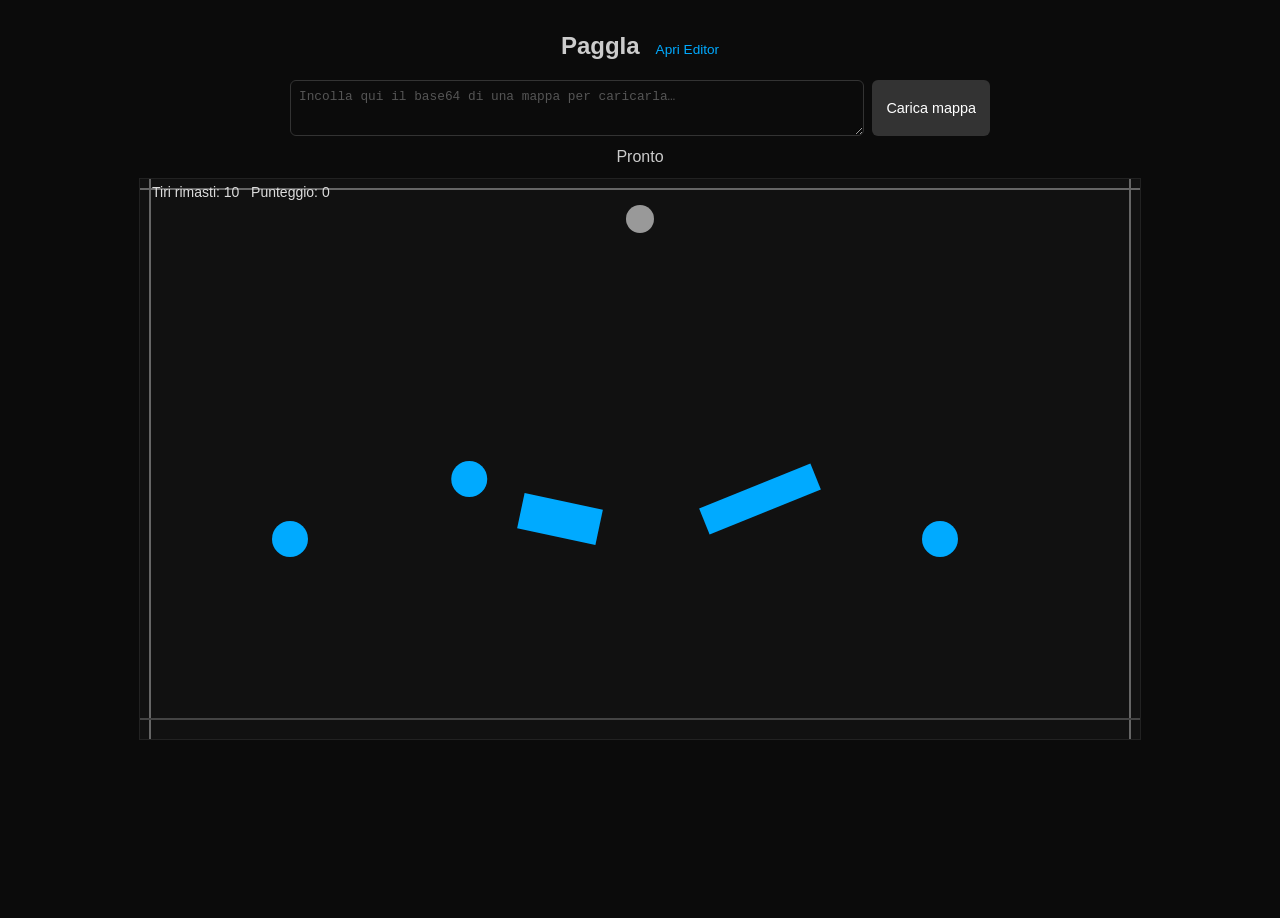
==== game.html @ 5dddf44b "Add game/editor split, moving targets with Bezier splines, and energy transfer - Split project into " ====
<!--
  game.html — Pagina di gioco PaggIa.

  Carica la mappa da map.json (default) e permette import via base64.
  Il giocatore punta e spara palline cliccando sul canvas.

  STRUTTURA:
    .wrap                  → container centrato
      .game-header         → titolo + link editor
      .import-section      → textarea base64 + bottone "Carica mappa"
      #status              → barra di stato ("Pronto", "Animazione in corso", ecc.)
      #gameCanvas          → canvas di gioco (dimensioni da mappa, default 1000×560)

  CSS: styles.css (base) + styles_game.css (variabili colori gioco) + inline <style>
  JS:  game.js (ES module)
-->
<!doctype html>
<html lang="it">
<head>
  <meta charset="utf-8" />
  <title>PaggIa – Game</title>
  <meta name="viewport" content="width=device-width,initial-scale=1" />
  <link rel="stylesheet" href="./styles.css">
  <link rel="stylesheet" href="./styles_game.css">
  <style>
    /* Header con titolo e link all'editor */
    .game-header {
      display: flex;
      align-items: center;
      justify-content: center;
      gap: 16px;
      margin-bottom: 8px;
    }
    .game-header a {
      color: var(--accent);
      text-decoration: none;
      font-size: 0.85rem;
    }
    .game-header a:hover { text-decoration: underline; }

    /* Sezione import base64: textarea + bottone */
    .import-section {
      max-width: 700px;
      margin: 0 auto 12px auto;
      display: flex;
      gap: 8px;
      align-items: stretch;
    }
    .import-section textarea {
      flex: 1;
      min-height: 38px;
      max-height: 80px;
      padding: 8px;
      border-radius: 6px;
      border: 1px solid #333;
      background: transparent;
      color: #fff;
      font-family: monospace;
      font-size: 0.8rem;
      resize: vertical;
    }
    .import-section textarea::placeholder { color: #555; }
    .import-section button {
      white-space: nowrap;
      padding: 8px 14px;
    }
  </style>
</head>
<body>
  <div class="wrap">

    <div class="game-header">
      <h2>PaggIa</h2>
      <a href="./editor.html">Apri Editor</a>
    </div>

    <!-- Import base64: incolla qui il base64 di una mappa esportata dall'editor -->
    <div class="import-section">
      <textarea id="base64Input" placeholder="Incolla qui il base64 di una mappa per caricarla…"></textarea>
      <button id="loadBase64Btn">Carica mappa</button>
    </div>

    <!-- Status bar: mostra lo stato corrente del gioco -->
    <div class="status" id="status">Pronto</div>

    <!-- Canvas di gioco: dimensioni impostate da JS (applyMapData) -->
    <canvas id="gameCanvas"></canvas>

  </div>

  <script type="module">
    import './game.js';
  </script>
</body>
</html>
---- styles.css ----
/*
 * styles.css — Stili base condivisi da tutte le pagine (landing, game, editor).
 *
 * Definisce:
 *   - CSS custom properties (variabili colore, font)
 *   - Reset e stili globali (body, html)
 *   - .wrap (container centrato per game e landing)
 *   - Titoli h2
 *   - Canvas (background scuro, bordo, touch-action)
 *   - .controls / .control-group (non usati attualmente, legacy)
 *   - Input number/range, button, label (stili base form)
 *   - .small, .status (testo muted)
 *   - Responsive ≤720px
 *
 * USATO DA: index.html, game.html, editor.html
 */

/* --- Variabili globali --- */
:root{
  --ui-bg: #0b0b0b;         /* Background pagina */
  --panel-bg: #111;          /* Background canvas/pannelli */
  --panel-border: #222;      /* Bordo pannelli/canvas */
  --muted: #ccc;             /* Testo secondario */
  --accent: #0af;            /* Colore accent (azzurro) */
  --font-family: "Arial", "Helvetica", sans-serif;
}

/* --- Reset e globali --- */
html,body{
  height:100%;
  margin:0;
  background:var(--ui-bg);
  color:#fff;
  font-family:var(--font-family);
  -webkit-font-smoothing:antialiased;
  -moz-osx-font-smoothing:grayscale;
}

/* Container centrato (usato da game.html e landing) */
.wrap{
  max-width:1200px;
  margin:18px auto;
  text-align:center;
  padding:8px;
  box-sizing:border-box;
}

h2{
  margin:6px 0 12px 0;
  font-weight:600;
  color:var(--muted);
}

/* Canvas: sfondo scuro, centrato, no touch scroll */
canvas{
  background:var(--panel-bg);
  display:block;
  margin:12px auto;
  border:1px solid var(--panel-border);
  box-sizing:border-box;
  touch-action: none;
}

/* --- Controls (legacy, non usati attualmente) --- */
.controls{
  display:flex;
  gap:12px;
  justify-content:center;
  align-items:flex-end;
  margin-bottom:8px;
  flex-wrap:wrap;
}

.control-group{
  background:rgba(255,255,255,0.02);
  padding:8px 10px;
  border-radius:8px;
  border:1px solid var(--panel-border);
  min-width:160px;
}

.control-group .row{
  display:flex;
  gap:8px;
  align-items:center;
  justify-content:center;
}

/* --- Form elements base --- */
label{
  display:block;
  font-size:0.85rem;
  color:var(--muted);
  margin-bottom:4px;
}

input[type=number], input[type=range], button{
  font-family:var(--font-family);
  font-size:0.9rem;
}

input[type=number], input[type=range]{
  width:90px;
  padding:4px;
  border-radius:4px;
  border:1px solid #333;
  background:transparent;
  color:#fff;
}

button{
  padding:6px 10px;
  border-radius:6px;
  border:0;
  background:#333;
  color:#fff;
  cursor:pointer;
}

/* --- Utility classes --- */
.small{ font-size:0.9rem; color:var(--muted); }

.status{ color:var(--muted); margin-bottom:6px; }

/* --- Responsive --- */
@media (max-width:720px){
  .controls{ flex-direction:column; align-items:center; }
  .control-group{ width:92%; max-width:420px; }
}
---- styles_game.css ----
/*
 * styles_game.css — Variabili CSS per il rendering del gioco.
 *
 * Queste custom properties sono lette da game.js (getGameStyleVars)
 * per configurare i colori del canvas senza hardcodarli nel JS.
 *
 * Supporta temi: .theme-dark (default) e .theme-light.
 *
 * VARIABILI:
 *   --game-cannon          → colore cannone (#999)
 *   --game-target          → colore target base (#0af azzurro)
 *   --game-target-hit      → colore flash quando colpito (#ff0 giallo)
 *   --game-preview         → colore linea preview traiettoria
 *   --game-preview-marker  → colore marker rimbalzo sulla preview
 *   --game-ball            → colore pallina (#f55 rosso)
 *   --game-ground          → colore linea ground
 *   --game-wall            → colore linee pareti/soffitto
 *   --game-hud             → colore testo HUD (tiri/score)
 *   --game-line-dash       → pattern tratteggio preview (6 6)
 *   --game-hud-font        → font HUD
 *   --game-cannon-radius   → non usata (raggio hardcodato 14 in JS)
 *   --game-preview-marker-radius → non usata (hardcodato 6 in JS)
 *
 * USATO DA: game.html (tramite game.js)
 */

:root{
  --game-cannon: #999;
  --game-target: #0af;
  --game-target-hit: #ff0;
  --game-preview: rgba(255,255,255,0.6);
  --game-preview-marker: #ff8;
  --game-ball: #f55;
  --game-ground: #444;
  --game-wall: #666;
  --game-hud: #ddd;

  --game-line-dash: 6 6;

  --game-hud-font: 14px Arial, sans-serif;

  --game-cannon-radius: 14px;
  --game-preview-marker-radius: 6px;
}

/* Tema scuro (default) */
.theme-dark { --game-target: #0af; --game-ball: #f55; }
/* Tema chiaro (non attivo di default) */
.theme-light { --game-target: #0077cc; --game-ball: #c33; --game-hud: #222; }

/* Overlay canvas (non usato attualmente) */
.canvas-overlay {
  pointer-events: none;
}

.control-group button:hover { filter:brightness(1.08); }
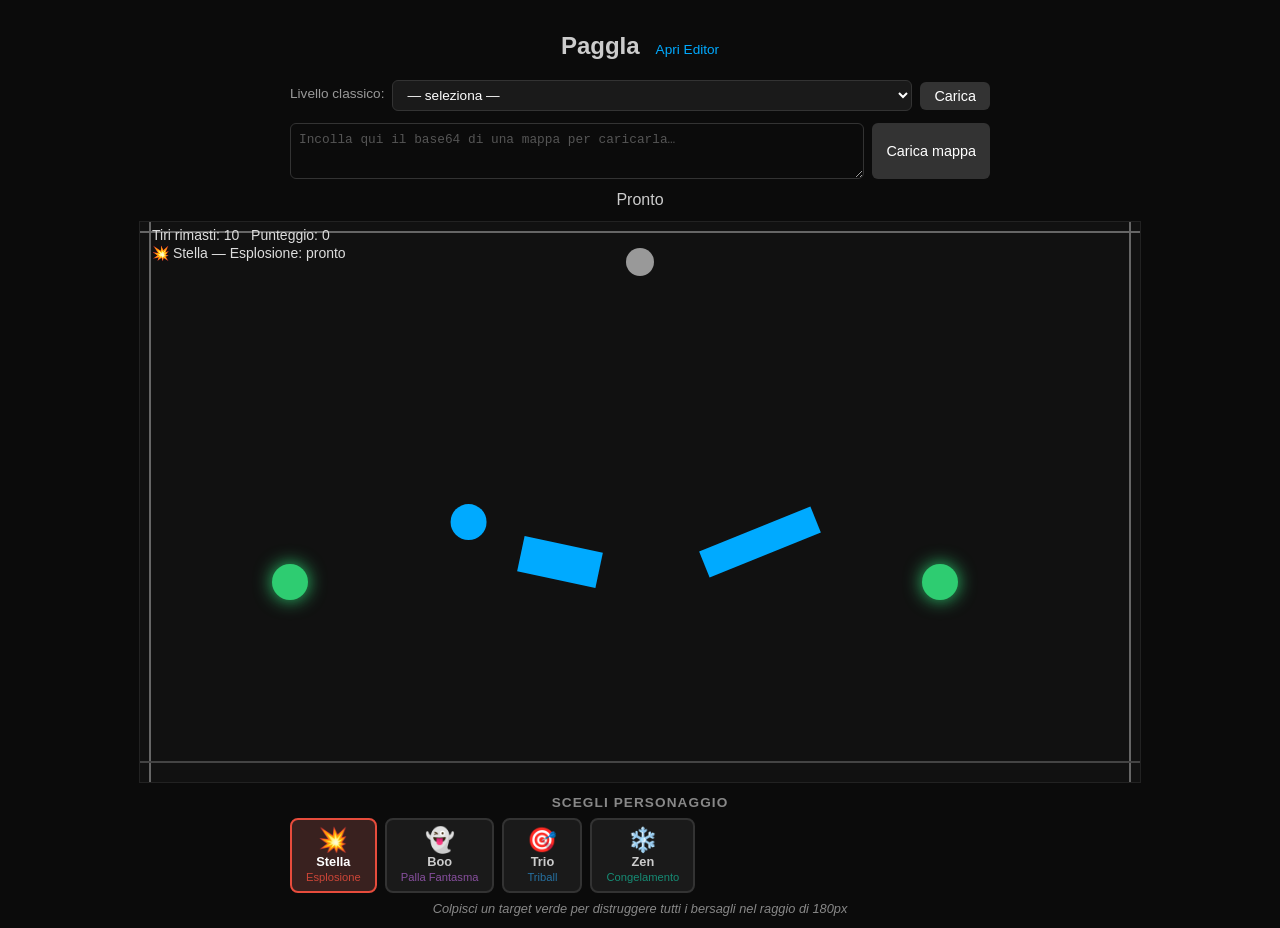
==== commit f70b37bd: "Add Peggle-style characters, superpowers, and 3 default classic levels Character system (characters." ====
--- a/game.html
+++ b/game.html
@@ -2,16 +2,19 @@
   game.html — Pagina di gioco PaggIa.
 
   Carica la mappa da map.json (default) e permette import via base64.
-  Il giocatore punta e spara palline cliccando sul canvas.
+  Il giocatore sceglie un personaggio, poi punta e spara palline cliccando sul canvas.
+  Colpire un target speciale (verde) attiva il superpotere del personaggio.
 
   STRUTTURA:
     .wrap                  → container centrato
       .game-header         → titolo + link editor
+      .level-section       → select livello classico (default_levels/) + bottone "Carica"
       .import-section      → textarea base64 + bottone "Carica mappa"
-      #status              → barra di stato ("Pronto", "Animazione in corso", ecc.)
-      #gameCanvas          → canvas di gioco (dimensioni da mappa, default 1000×560)
+      #status              → barra di stato
+      #gameCanvas          → canvas di gioco
+      #characterPanel      → selettore personaggio + descrizione potere
 
-  CSS: styles.css (base) + styles_game.css (variabili colori gioco) + inline <style>
+  CSS: styles.css (base) + styles_game.css (variabili + character UI) + inline <style>
   JS:  game.js (ES module)
 -->
 <!doctype html>
@@ -23,7 +26,6 @@
   <link rel="stylesheet" href="./styles.css">
   <link rel="stylesheet" href="./styles_game.css">
   <style>
-    /* Header con titolo e link all'editor */
     .game-header {
       display: flex;
       align-items: center;
@@ -38,7 +40,6 @@
     }
     .game-header a:hover { text-decoration: underline; }
 
-    /* Sezione import base64: textarea + bottone */
     .import-section {
       max-width: 700px;
       margin: 0 auto 12px auto;
@@ -64,6 +65,30 @@
       white-space: nowrap;
       padding: 8px 14px;
     }
+
+    /* Selettore livello classico */
+    .level-section {
+      max-width: 700px;
+      margin: 0 auto 12px auto;
+      display: flex;
+      gap: 8px;
+      align-items: center;
+      font-size: 0.85rem;
+    }
+    .level-section label { color: #999; }
+    .level-section select {
+      flex: 1;
+      padding: 6px 10px;
+      border-radius: 6px;
+      border: 1px solid #333;
+      background: #1a1a1a;
+      color: #fff;
+      font-size: 0.85rem;
+    }
+    .level-section button {
+      white-space: nowrap;
+      padding: 6px 14px;
+    }
   </style>
 </head>
 <body>
@@ -74,17 +99,33 @@
       <a href="./editor.html">Apri Editor</a>
     </div>
 
-    <!-- Import base64: incolla qui il base64 di una mappa esportata dall'editor -->
+    <!-- Selettore livello classico (popolato da game.js da default_levels/index.json) -->
+    <div class="level-section">
+      <label for="levelSelect">Livello classico:</label>
+      <select id="levelSelect">
+        <option value="">— seleziona —</option>
+      </select>
+      <button id="loadLevelBtn">Carica</button>
+    </div>
+
+    <!-- Import base64 -->
     <div class="import-section">
       <textarea id="base64Input" placeholder="Incolla qui il base64 di una mappa per caricarla…"></textarea>
       <button id="loadBase64Btn">Carica mappa</button>
     </div>
 
-    <!-- Status bar: mostra lo stato corrente del gioco -->
+    <!-- Status bar -->
     <div class="status" id="status">Pronto</div>
 
-    <!-- Canvas di gioco: dimensioni impostate da JS (applyMapData) -->
+    <!-- Canvas di gioco -->
     <canvas id="gameCanvas"></canvas>
+
+    <!-- Selettore personaggio (popolato da game.js) -->
+    <div id="characterPanel">
+      <h3>Scegli personaggio</h3>
+      <div id="characterButtons"></div>
+      <div id="characterDesc"></div>
+    </div>
 
   </div>
 
--- a/styles_game.css
+++ b/styles_game.css
@@ -4,33 +4,34 @@
  * Queste custom properties sono lette da game.js (getGameStyleVars)
  * per configurare i colori del canvas senza hardcodarli nel JS.
  *
- * Supporta temi: .theme-dark (default) e .theme-light.
- *
- * VARIABILI:
- *   --game-cannon          → colore cannone (#999)
- *   --game-target          → colore target base (#0af azzurro)
- *   --game-target-hit      → colore flash quando colpito (#ff0 giallo)
+ * VARIABILI CANVAS:
+ *   --game-cannon          → colore cannone
+ *   --game-target          → colore target normali (azzurro)
+ *   --game-target-hit      → colore flash quando colpito (giallo)
+ *   --game-target-special  → colore target speciali (verde con glow)
  *   --game-preview         → colore linea preview traiettoria
  *   --game-preview-marker  → colore marker rimbalzo sulla preview
- *   --game-ball            → colore pallina (#f55 rosso)
+ *   --game-ball            → colore pallina principale (rosso)
+ *   --game-ball-extra      → colore palline extra (multiball)
  *   --game-ground          → colore linea ground
  *   --game-wall            → colore linee pareti/soffitto
- *   --game-hud             → colore testo HUD (tiri/score)
- *   --game-line-dash       → pattern tratteggio preview (6 6)
+ *   --game-hud             → colore testo HUD
+ *   --game-line-dash       → pattern tratteggio preview
  *   --game-hud-font        → font HUD
- *   --game-cannon-radius   → non usata (raggio hardcodato 14 in JS)
- *   --game-preview-marker-radius → non usata (hardcodato 6 in JS)
  *
- * USATO DA: game.html (tramite game.js)
+ * VARIABILI UI PERSONAGGI:
+ *   --char-color           → colore tematico del personaggio (settato inline per ogni btn)
  */
 
 :root{
   --game-cannon: #999;
   --game-target: #0af;
   --game-target-hit: #ff0;
+  --game-target-special: #2ecc71;
   --game-preview: rgba(255,255,255,0.6);
   --game-preview-marker: #ff8;
   --game-ball: #f55;
+  --game-ball-extra: #88aaff;
   --game-ground: #444;
   --game-wall: #666;
   --game-hud: #ddd;
@@ -38,19 +39,83 @@
   --game-line-dash: 6 6;
 
   --game-hud-font: 14px Arial, sans-serif;
-
-  --game-cannon-radius: 14px;
-  --game-preview-marker-radius: 6px;
 }
 
 /* Tema scuro (default) */
 .theme-dark { --game-target: #0af; --game-ball: #f55; }
-/* Tema chiaro (non attivo di default) */
+/* Tema chiaro */
 .theme-light { --game-target: #0077cc; --game-ball: #c33; --game-hud: #222; }
 
-/* Overlay canvas (non usato attualmente) */
-.canvas-overlay {
-  pointer-events: none;
+/* ---- Character Panel ---- */
+#characterPanel {
+  max-width: 700px;
+  margin: 12px auto 4px auto;
+}
+
+#characterPanel h3 {
+  font-size: 0.85rem;
+  color: #888;
+  margin: 0 0 8px 0;
+  text-transform: uppercase;
+  letter-spacing: 0.08em;
+}
+
+#characterButtons {
+  display: flex;
+  gap: 8px;
+  flex-wrap: wrap;
+}
+
+.char-btn {
+  display: flex;
+  flex-direction: column;
+  align-items: center;
+  gap: 2px;
+  padding: 8px 14px;
+  border: 2px solid #333;
+  border-radius: 8px;
+  background: #1a1a1a;
+  color: #ccc;
+  cursor: pointer;
+  transition: border-color 0.15s, background 0.15s, transform 0.1s;
+  min-width: 80px;
+}
+
+.char-btn:hover {
+  border-color: var(--char-color, #0af);
+  background: #222;
+  transform: translateY(-1px);
+}
+
+.char-btn.active {
+  border-color: var(--char-color, #0af);
+  background: color-mix(in srgb, var(--char-color, #0af) 15%, #1a1a1a);
+  color: #fff;
+}
+
+.char-emoji {
+  font-size: 1.5rem;
+  line-height: 1;
+}
+
+.char-name {
+  font-size: 0.8rem;
+  font-weight: 600;
+  color: inherit;
+}
+
+.char-power-name {
+  font-size: 0.7rem;
+  color: var(--char-color, #0af);
+  opacity: 0.85;
+}
+
+#characterDesc {
+  margin-top: 8px;
+  font-size: 0.8rem;
+  color: #888;
+  min-height: 1.2em;
+  font-style: italic;
 }
 
 .control-group button:hover { filter:brightness(1.08); }
